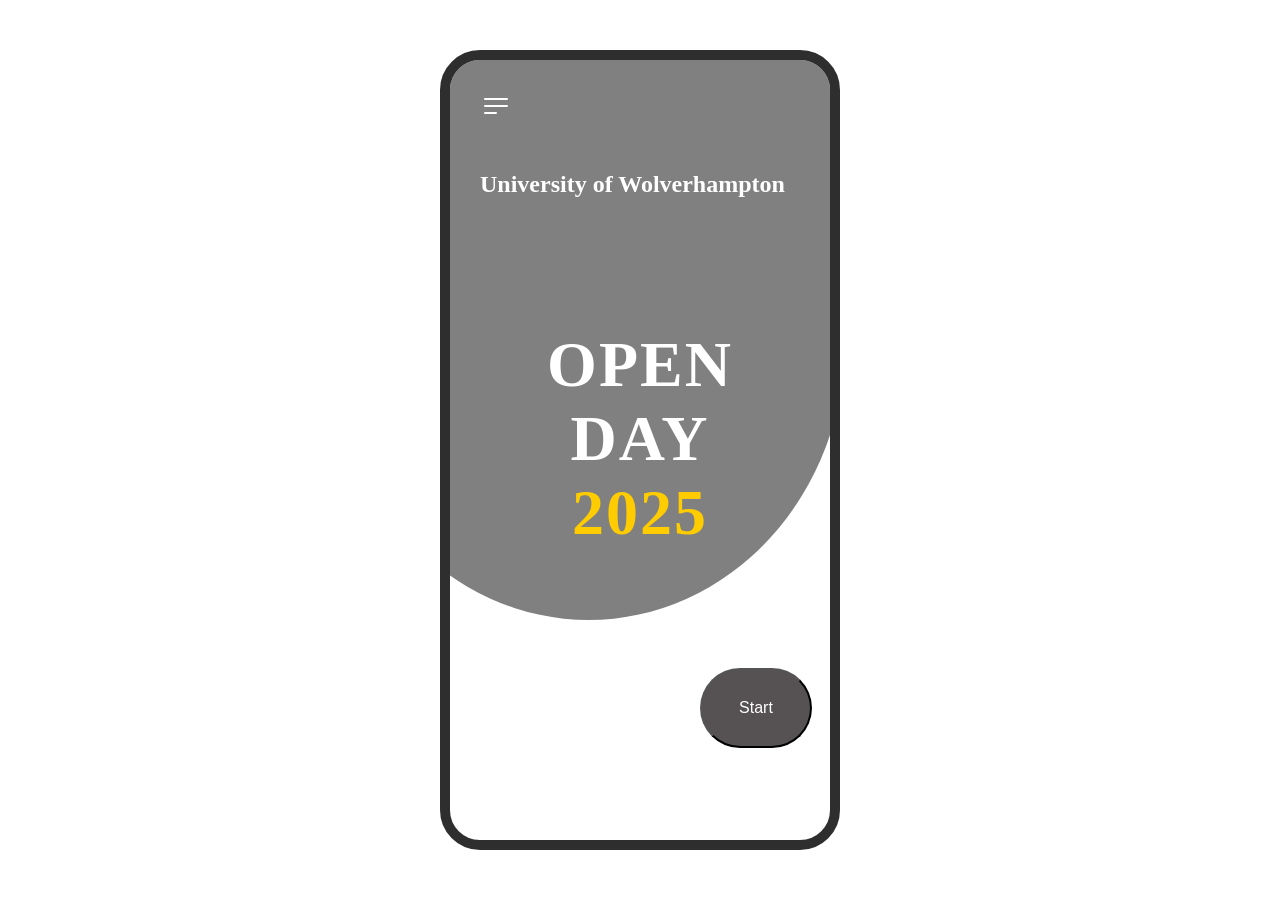
==== index.html @ 84ce7a77 "Add files via upload" ====
<!DOCTYPE html>
<html lang="en">

<head>
    <meta charset="UTF-8">
    <meta name="viewport" content="width=device-width, initial-scale=1.0">
    <link rel="stylesheet" href="styles.css">
    <title>University Open Day</title>
</head>

<body>

    <div class="wrapper">
        <div class="backdrop"></div>

        <!-- Home Screen -->
        <div class="screen home-screen active">
            <div class="head-wrapper">
                <div class="menu-btn">
                    <svg xmlns="http://www.w3.org/2000/svg" fill="none" viewBox="0 0 24 24" stroke-width="1.5"
                        stroke="currentColor" class="w-6 h-6">
                        <path stroke-linecap="round" stroke-linejoin="round"
                            d="M3.75 6.75h16.5M3.75 12h16.5m-16.5 5.25H12" />
                    </svg>
                </div>
                <h2 style="color: white; margin-top: 5vh;">University of Wolverhampton</h2>
                <div class="welcome">
                    <div class="content">
                        <h1> Open Day</h1>
                        <h1>2025</h1>
                    </div>
                </div>
            </div>
            <button class="startbtn">Start</button>
        </div>

        <!-- Category Screen -->
        <div class="screen category-screen">
            <div class="head-wrapper">
                <button class="back-btn">← Back</button>
            </div>
            <div class="categories-wrapper">
                <div class="categories">
                    <button class="class1 category">Events</button>
                </div>
                <div class="categories">
                    <button class="class2 category">Courses</button>
                </div>
                <div class="categories">
                    <button class="class3 category">FAQs</button>
                </div>
            </div>
        </div>

        <!-- Event Schedule (Category 1) -->
        <div class="screen class1-page">
            <div class="head-wrapper">
                <button class="classback-btn">← Back</button>
            </div>
            <div class="event-container">
                <header>
                    <h1>University Open Day - Event Schedule</h1>
                    <input type="text" id="search-bar" placeholder="Search events...">
                </header>
                <div class="event-schedule">
                    <div class="event-row" data-time="09:30 AM">
                        <div class="time-box">09:30 AM</div>
                        <div class="event-box">
                            <h3>Registration & Welcome</h3>
                            <p>Main Reception Area - Guests register & receive welcome packs</p>
                        </div>
                    </div>
                    <div class="event-row" data-time="10:30 AM">
                        <div class="time-box">10:30 AM</div>
                        <div class="event-box">
                            <h3>Campus Tour</h3>
                            <p>Starting at Reception Area - Guided tours of university facilities</p>
                        </div>
                    </div>
                    <div class="event-row" data-time="12:00 PM">
                        <div class="time-box">12:00 PM</div>
                        <div class="event-box">
                            <h3>Lunch Break</h3>
                            <p>University Cafeteria - Meet staff and students while dining</p>
                        </div>
                    </div>
                    <div class="event-row" data-time="02:00 PM">
                        <div class="time-box">02:00 PM</div>
                        <div class="event-box">
                            <h3>Course Introduction Sessions</h3>
                            <p>Various Lecture Theatres - Learn about courses & career prospects</p>
                        </div>
                    </div>
                    <div class="event-row" data-time="04:00 PM">
                        <div class="time-box">04:00 PM</div>
                        <div class="event-box">
                            <h3>Student Panel Discussion</h3>
                            <p>Main Hall</p>
                        </div>
                    </div>
                </div>
            </div>
        </div>

        <!-- Courses Page -->
        <div class="screen class2-page">
            <div class="head-wrapper">
                <button class="classback-btn_two">← Back</button>
            </div>
            <div class="classification">
                <h1>Available Courses</h1>
                <ul class="list">
                    <li>
                        <div class="card">
                            <img src="Images\istockphoto-1702445356-612x612.jpg" alt="Avatar" style="width:100%">
                            <div class="container">
                                <h4><b>Computer Science</b></h4>
                            </div>
                        </div>
                    </li>
                    <li>
                        <div class="card">
                            <img src="Images\images (3).jpeg" alt="Avatar" style="width:100%">
                            <div class="container">
                                <h4><b>Engineering</b></h4>
                            </div>
                        </div>
                    </li>
                    <li>
                        <div class="card">
                            <img src="Images\images (4).jpeg" alt="Avatar" style="width:100%">
                            <div class="container">
                                <h4><b>Artificial Intelligence</b></h4>
                            </div>
                        </div>
                    </li>
                    <li>
                        <div class="card">
                            <img src="Images\642604b850060e114dc20476_I'm Tired of Working with Patients- Now What_ 8 Non-Bedside Nursing Jobs to Consider .webp" alt="Avatar" style="width:100%">
                            <div class="container">
                                <h4><b>Nursing</b></h4>
                            </div>
                        </div>
                    </li>
                    <!-- <li>BSc Computer Science</li>
                    <li>BEng Mechanical Engineering</li>
                    <li>BSc Artificial Intelligence</li>
                    <li>BSc Nursing</li> -->
                </ul>
            </div>
        </div>

        <!-- FAQs Page -->
              <div class="screen class3-page">
            <div class="head-wrapper">
                <button class="classback-btn_three">← Back</button>
            </div>
            <div class="classification">
                <h2>FAQs</h2>
                <div class="faq">
                    <h3>What time does the open day start?</h3>
                    <p class="answer">It starts at 09:30 AM.</p>
                </div>
				 <div class="faq">
                    <h3>Do I need to register?</h3>
                    <p class="answer">Yes, please register online to secure your spot</p>
                </div>
			
                <div class="faq">
                    <h3>Can I bring a guest?</h3>
                    <p class="answer">Yes, you can bring up to two guests.</p>
                </div>
				<div class="faq">
                    <h3>What should I bring?</h3>
                    <p class="answer">Bring your registration confirmation and any questions you have</p>
                </div>
				<div class="faq">
                    <h3>Are refreshments provided?</h3>
                    <p class="answer">Yes, light refreshments and lunch will be provided</p>
                </div>
				
                <div class="faq">
                    <h3>Is parking available?</h3>
                    <p class="answer">Yes, limited parking is available on campus.</p>
                </div>
            </div>
        </div>

    </div>

    <script src="script.js"></script>
</body>

</html>
---- styles.css ----
*{
    margin: 0;
    padding: 0;
    box-sizing: border-box;
}

body{
    min-height: 100vh;
    color: #2e2e2e;
    display: flex;
    align-items: center;
    justify-content: center;
    background-color: #fff;
}

.welcome {
    height: 50vh;
    display: flex;
    justify-content: center;
    align-items: center;
    background-image: url('https://source.unsplash.com/1600x900/?university');
    background-size: cover;
    background-position: center;
    color: #ffffff;
    text-align: center;
  }

  .content h2 {
    font-size: 2rem;
    margin-bottom: 0.5rem;
    letter-spacing: 1px;
  }

  .content h1 {
    font-size: 4rem;
    font-weight: bold;
    margin: 0;
    letter-spacing: 2px;
    text-transform: uppercase;
  }

  .content h1:nth-child(2) {
    color: #ffcc00;
    margin-bottom: 0.5rem;
  }

  .content h1:nth-child(3) {
    color: #ff3300;
  }

.wrapper{
    position: relative;
    height: 100vh;
    width: 100%;
    overflow: hidden;
    padding: 30px 0;
    display: flex;
}

@media (min-width: 768px) {
    .wrapper{
        height: 50rem;
        width: 25rem;
        border-radius: 40px;
        border: 10px solid #2e2e2e;
    }
}

.wrapper .screen{
    flex: 1;
    min-width: 100%;
    transition: all 0.2s;
}

.backdrop{
    width: 135%;
    height: 35rem;
    position: absolute;
    top: 0;
    left: 50%;
    z-index: -1;
    transform: translateX(-60%);
    border-radius: 0 0 50% 50%;
    background-color: gray;
    transition: all 0.3s;
}

::-webkit-scrollbar{
    width: 0;
}

.startbtn{
    margin-left: 250px;
    height: 5rem;
    width: 7rem;
    background-color: #565254;
    color: #fff;
    font-size: 16px;
    cursor: pointer;
    border-radius: 40px;
}

.head-wrapper{
    padding:  0 30px;
}
.wrapper.show-category .home-screen{
    transform: translateX(-100%);
}

.wrapper.show-category .category-screen{
    transform: translateX(-100%);
}
.wrapper.show-category .backdrop{
    transform: translate(-50%, -60%);
}

/*class 1 page*/
.class1 {
    font-size: x-large;
}

.class2 {
    font-size: larger;
}

.class3 {
    font-size: large;
}

.wrapper.show-page1 .category-screen{
    transform: translateX(-200%);
}
.wrapper.show-page1 .category-screen{
    transform: translateX(-200);
}
.wrapper.show-page1 .class1-page{
    transform: translateX(-200%);
}

/*class 2 page*/
.wrapper.show-page2 .category-screen{
    transform: translateX(-200%);
}
.wrapper.show-page2 .category-screen{
    transform: translateX(-300);
}
.wrapper.show-page2 .class2-page{
    transform: translateX(-300%);
}

/*class 3 page*/
.wrapper.show-page3 .category-screen{
    transform: translateX(-200%);
}
.wrapper.show-page3 .category-screen{
    transform: translateX(-400);
}
.wrapper.show-page3 .class3-page{
    transform: translateX(-400%);
}

/*class 4 page*/
.wrapper.show-page4 .category-screen{
    transform: translateX(-200%);
}
.wrapper.show-page4 .category-screen{
    transform: translateX(-500);
}
.wrapper.show-page4 .class4-page{
    transform: translateX(-500%);
}



.content-backdrop{
    width: 135%;
    height: 15rem;
    position: absolute;
    top: 0;
    left: 50%;
    z-index: -1;
    transform: translateX(-60%);
    border-radius: 0 0 50% 50%;
}


.menu-btn{
    width: 2rem;
    cursor: pointer;
    color: #2e2e2e;
}


.welcome{
    display: flex;
    justify-content: space-between;
    margin-top: 20px;
}

.welcome h1{
    font-size: 4rem;
}
.welcome p{
    font-weight: 500;
}

.categories button {
    width: 100%;
    display: flex;
    max-width: 50vh;  
    padding: 15px;
    /* font-size: 22px;  */
    font-weight: bold;
    font-family: 'Poppins', sans-serif;
    text-align: end;
    color: white;
    background-color: #2c3e50; 
    border: none;
    border-radius: 10px;
    cursor: pointer;
    transition: background-color 0.3s, transform 0.2s;
}

.categories button:hover {
    background-color: #1a252f; 
    transform: scale(1.05);
}

.categories-wrapper{
    width: 100%;
    height: 100%;
    margin-top: 1rem;
    height: calc(100% - 5rem);
    padding: 4% 10% 0 10%;
    padding-bottom: 20px;
    overflow: auto;
}

.categories {
    width: 100%;
    display: flex;
    place-items: center;
    align-items: center;
    justify-content: center;
}



/*------*/
.category-screen .head-wrapper{
    display: flex;
    justify-content: space-between;
    align-items: center;
}

.screen .head-wrapper svg{
    width: 2rem;
    cursor: pointer; 
    color: #fff;
}

.classback-btn ,.classback-btn_two ,.classback-btn_three {
    display: flex;
    align-items: center;
    padding: 10px;
    height: 3rem;
    width: 7rem;
    background-color: #565254;
    color: #fff;
    font-size: 16px;
    cursor: pointer;
    border-radius: 40px;
}



.back-btn{
    display: flex;
    align-items: center;
    padding: 10px;
    height: 3rem;
    width: 7rem;
    background-color: #565254;
    color: #fff;
    font-size: 16px;
    cursor: pointer;
    border-radius: 40px;
}

.categories{
    padding-top: 1rem;
    display: flex;
    flex-direction: column;
    gap: 1rem;
}

.categories .class1{
   /* background-color: green;*/
    border-radius: 0.5rem;
    font-size: xx-large;
    padding: 5rem 1rem;
    cursor: pointer;
    display: flex;
    justify-content: center;
    box-shadow: 0 10px 20px 5px #00000023;
    transition: all 0.3s;
}
.event-container {
    margin-top: 20px;
    padding: 15px;
}

.event-container header {
    text-align: center;
    margin-bottom: 15px;
}

.event-container input {
    width: 100%;
    padding: 8px;
    margin-bottom: 15px;
    border: 1px solid #ccc;
    border-radius: 5px;
}

.event-schedule {
    display: flex;
    flex-direction: column;
    gap: 15px;
    align-items: center;
}

.event-row {
    display: flex;
    align-items: center;
    background: white;
    padding: 15px;
    border-radius: 8px;
    width: 90%;
    max-width: 400px;
    box-shadow: 0 2px 5px rgba(0, 0, 0, 0.1);
}

.time-box {
    background: #28a745;
    color: white;
    padding: 10px;
    border-radius: 5px;
    width: 80px;
    text-align: center;
    font-weight: bold;
    margin-right: 15px;
}

.event-box h3 {
    font-size: 16px;
    margin-bottom: 5px;
}
.event-box p {
    font-size: 14px;
    color: #666;
}

.categories .class2{
   /* background-color: red;*/
    border-radius: 0.5rem;
    padding: 4rem 1rem;
    font-size: x-large;
    cursor: pointer;
    display: flex;
    justify-content: center;
    box-shadow: 0 10px 20px 5px #00000023;
    transition: all 0.3s;
}
.categories .class3{
  /*  background-color: red;*/
    border-radius: 0.5rem;
    padding: 3rem 1rem;
    font-size: larger;
    cursor: pointer;
    display: flex;
    justify-content: center;
    box-shadow: 0 10px 20px 5px #00000023;
    transition: all 0.3s;
}

.categories .class4{
   /* background-color: red;*/
    border-radius: 0.5rem;
    padding: 2rem 1rem;
    cursor: pointer;
    display: flex;
    justify-content: space-between;
    box-shadow: 0 10px 20px 5px #00000023;
    transition: all 0.3s;
    overflow: hidden;
}
.class4 img{
    height: 100%;
    width: 100%;
}

.categories .category:hover{
    transform: translateY(-10px);
    box-shadow: 0 10px 20px 5px #00000023;
}



.classification .head-wrapper{
    display: flex;
    justify-content: space-between;
    align-items: center;
}
.classification{
    margin-top: 1rem;
    height: calc(100% - 5rem);
    padding: 4% 10% 0 10%;
    padding-bottom: 20px;
    overflow: auto;
}
.category{
    background-color: #D0CFCF;
}






.classthreegroup
{
    display: flex;
    flex-direction: column;
}
.classthreegroup h2{
    font-size: 2rem;
}

.faqstitle{
    display: flex;
    padding-bottom: 10%;
    flex-direction: column;
    align-items: center;
}
.faq{
    max-width: 700px;
    margin-top: 2rem;
    padding-bottom: 1rem;
    border-bottom: 2px solid black;
    cursor: pointer;
}

.question{
    display: flex;
    justify-content: space-between;
    align-items: center;
}
.question h3{
    font-size: 1.5rem;
}
.answer p{
    padding-top: .5rem;
    line-height: 1.6;
    font-size: 1.2;
}
.answer{
    max-height: 0;
    overflow: hidden;
    transition: max-height 1s ease;
}

.faq.active .answer{
    max-height: 300px;
    animation: fade .5s ease-in-out;
}

.faq.active svg{
    transform: rotate(180deg);
}

.question svg{
    transition: transform 0.3s ease-in;
}

@keyframes fade{
    from{
        opacity: 0;
        transform: translateY(-10px);
    }
    to{
        opacity: .5;
        transform: translateY(0px);
    }
}

.image-grid{
    --gap: 16px;
    --num-cols: 4;
    --row-height: 300px;

    box-sizing: border-box;
    padding: var(--gap);

    display: grid;
    grid-template-columns: repeat(var(--num-cols), 1fr);
    grid-auto-rows: var(--row-height);
    gap: var(--gap);
}

.image-grid > img{
    width: 100%;
    height: 100%;
    object-fit: cover;
}

.image-grid-col-2{
    grid-column: span 6;
}

.image-grid-row-2{
    grid-row: span 2;
}

.gallery{
    display: inline-block;
    border: 1px solid hsl(0, 0%, 60%);
    width: 150px;
}

.gallery .description{
    padding: 10px;
    text-align: center;
}
.gallery:hover{
    border: 1px solid hsl(0, 0%, 20%);
}

.gallery img{
    width: 100%;
    height: auto;
}
.inqueries-btn{
    position:absolute;
    bottom: 1rem;
    right: 1rem;
    width: 3rem;
    height: 3rem;
    border-radius: 50%;
    cursor: pointer;
    display: flex;
    align-items: center;
    justify-content: center;
    background-color: #D0CFCF;
}

.inqueries-btn:hover{
    transform: scale(1.1);
}

.inqueries-btn svg{
    width: 2rem;
}
.card {
    box-shadow: 0 4px 8px 0 rgba(0,0,0,0.2);
    transition: 0.3s;
    margin: 4vh;
    border-radius: 10px;
  }

  .card img{
    border-radius: 10px;
  }
  
  .card:hover {
    box-shadow: 0 8px 16px 0 rgba(0,0,0,0.2);
  }
  

  .container {
    padding: 2px 16px;
  }

  .list {
    text-decoration: none;
    list-style-type: none;
  }
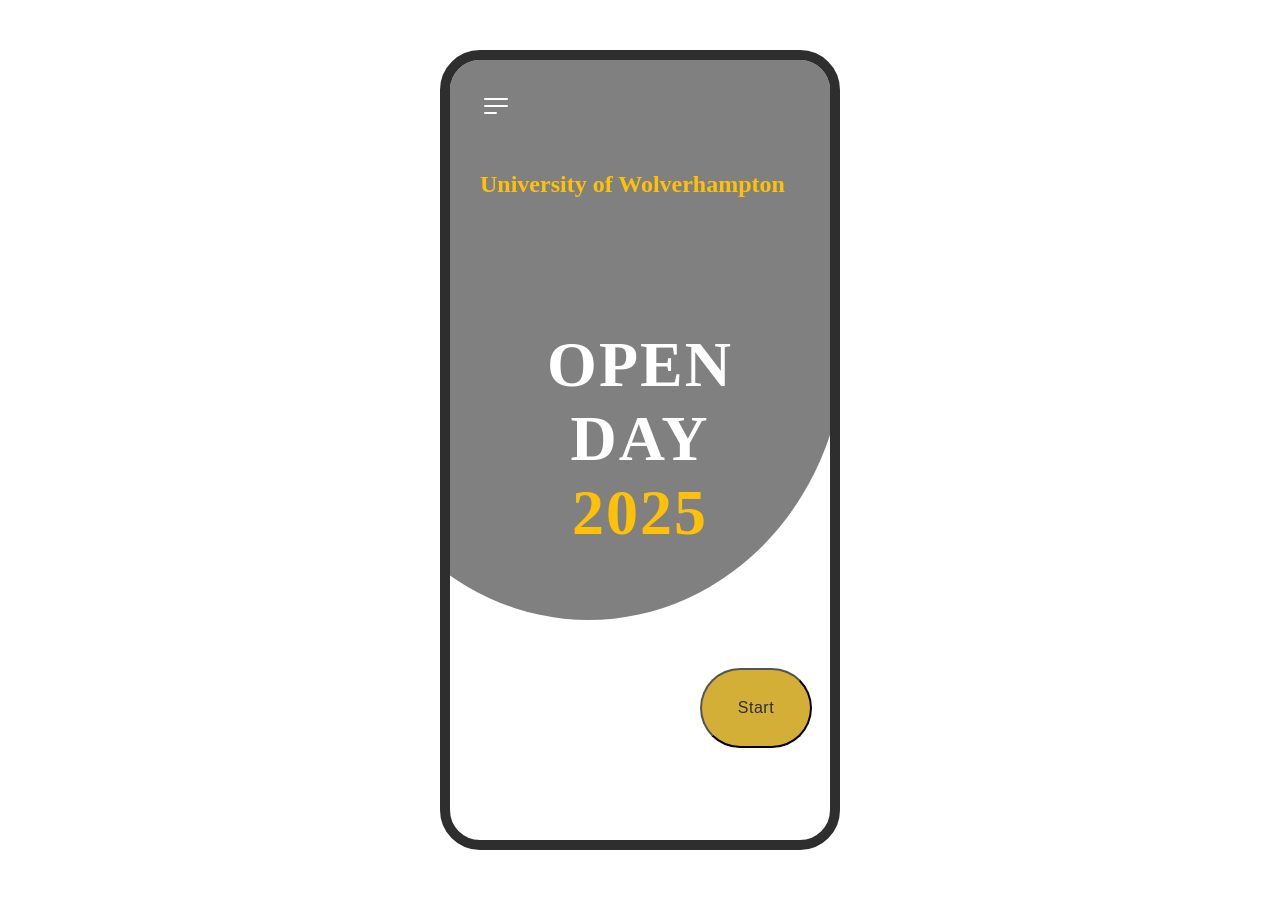
==== commit e6ce7336: "Add files via upload" ====
--- a/index.html
+++ b/index.html
@@ -23,11 +23,11 @@
                             d="M3.75 6.75h16.5M3.75 12h16.5m-16.5 5.25H12" />
                     </svg>
                 </div>
-                <h2 style="color: white; margin-top: 5vh;">University of Wolverhampton</h2>
+                <h2 style="color:#FFC107; margin-top: 5vh;">University of Wolverhampton</h2>
                 <div class="welcome">
                     <div class="content">
                         <h1> Open Day</h1>
-                        <h1>2025</h1>
+                        <h1 style="color: #FFC107">2025</h1>
                     </div>
                 </div>
             </div>
@@ -37,15 +37,23 @@
         <!-- Category Screen -->
         <div class="screen category-screen">
             <div class="head-wrapper">
-                <button class="back-btn">← Back</button>
-            </div>
+                <button class="back-btn"; style="color:  #FFC107">← Back</button>
+            </div>
+			<h1 class="category-title">Explore the Open Day</h1>
             <div class="categories-wrapper">
-                <div class="categories">
-                    <button class="class1 category">Events</button>
-                </div>
-                <div class="categories">
-                    <button class="class2 category">Courses</button>
-                </div>
+              <div class="categories">
+					<button class="class1 category" style="background-image: url('./Images/events_wlv.jpg'); background-size: cover; background-position: center; color: white;">
+					
+					</button>
+				</div>
+
+				<div class="categories">
+					<button class="class2 category" style="background-image: url('./Images/courses_wlv.png'); background-size: cover; background-position: center; color: white;">
+						
+					</button>
+				</div>
+
+
                 <div class="categories">
                     <button class="class3 category">FAQs</button>
                 </div>
@@ -59,99 +67,173 @@
             </div>
             <div class="event-container">
                 <header>
-                    <h1>University Open Day - Event Schedule</h1>
+                    <h1 >University Open Day </h1>
+					<h1 style="color: #FFC107"> Event Schedule</h1>
                     <input type="text" id="search-bar" placeholder="Search events...">
                 </header>
                 <div class="event-schedule">
-                    <div class="event-row" data-time="09:30 AM">
-                        <div class="time-box">09:30 AM</div>
-                        <div class="event-box">
-                            <h3>Registration & Welcome</h3>
-                            <p>Main Reception Area - Guests register & receive welcome packs</p>
-                        </div>
-                    </div>
-                    <div class="event-row" data-time="10:30 AM">
-                        <div class="time-box">10:30 AM</div>
-                        <div class="event-box">
-                            <h3>Campus Tour</h3>
-                            <p>Starting at Reception Area - Guided tours of university facilities</p>
-                        </div>
-                    </div>
-                    <div class="event-row" data-time="12:00 PM">
-                        <div class="time-box">12:00 PM</div>
-                        <div class="event-box">
-                            <h3>Lunch Break</h3>
-                            <p>University Cafeteria - Meet staff and students while dining</p>
-                        </div>
-                    </div>
-                    <div class="event-row" data-time="02:00 PM">
-                        <div class="time-box">02:00 PM</div>
-                        <div class="event-box">
-                            <h3>Course Introduction Sessions</h3>
-                            <p>Various Lecture Theatres - Learn about courses & career prospects</p>
-                        </div>
-                    </div>
-                    <div class="event-row" data-time="04:00 PM">
-                        <div class="time-box">04:00 PM</div>
-                        <div class="event-box">
-                            <h3>Student Panel Discussion</h3>
-                            <p>Main Hall</p>
-                        </div>
-                    </div>
-                </div>
-            </div>
-        </div>
-
-        <!-- Courses Page -->
+					<div class="event-row" data-time="09:00 AM">
+						<div class="time-box">09:00 AM</div>
+						<div class="event-box">
+							<h3>Arrival & Registration</h3>
+							<p>Main Reception - Collect welcome pack and ID badge</p>
+						</div>
+					</div>
+					<div class="event-row" data-time="09:30 AM">
+						<div class="time-box">09:30 AM</div>
+						<div class="event-box">
+							<h3>Welcome Talk</h3>
+							<p>Main Auditorium - Introduction by the Vice Chancellor</p>
+						</div>
+					</div>
+					<div class="event-row" data-time="10:15 AM">
+						<div class="time-box">10:15 AM</div>
+						<div class="event-box">
+							<h3>Campus Tour</h3>
+							<p>Reception Start Point - Guided tours with student ambassadors</p>
+						</div>
+					</div>
+					<div class="event-row" data-time="11:00 AM">
+						<div class="time-box">11:00 AM</div>
+						<div class="event-box">
+							<h3>Department Talks</h3>
+							<p>Various Lecture Theatres - Learn about specific departments</p>
+						</div>
+					</div>
+					<div class="event-row" data-time="12:00 PM">
+						<div class="time-box">12:00 PM</div>
+						<div class="event-box">
+							<h3>Lunch Break</h3>
+							<p>University Cafeteria - Enjoy complimentary refreshments</p>
+						</div>
+					</div>
+					<div class="event-row" data-time="01:00 PM">
+						<div class="time-box">01:00 PM</div>
+						<div class="event-box">
+							<h3>Accommodation Tour</h3>
+							<p>Meet at Courtyard - View student halls and facilities</p>
+						</div>
+					</div>
+					<div class="event-row" data-time="02:00 PM">
+						<div class="time-box">02:00 PM</div>
+						<div class="event-box">
+							<h3>Student Life Session</h3>
+							<p>Common Room - Hear from current students about university life</p>
+						</div>
+					</div>
+					<div class="event-row" data-time="03:00 PM">
+						<div class="time-box">03:00 PM</div>
+						<div class="event-box">
+							<h3>Support Services Fair</h3>
+							<p>Main Hall - Meet teams for careers, wellbeing, and admissions</p>
+						</div>
+					</div>
+					<div class="event-row" data-time="04:00 PM">
+						<div class="time-box">04:00 PM</div>
+						<div class="event-box">
+							<h3>Q&A with Faculty and Students</h3>
+							<p>Auditorium - Ask questions and interact with staff and students</p>
+						</div>
+					</div>
+					<div class="event-row" data-time="05:00 PM">
+						<div class="time-box">05:00 PM</div>
+						<div class="event-box">
+							<h3>Closing Remarks</h3>
+							<p>Reception Area - Final words and feedback collection</p>
+						</div>
+					</div>
+				</div>
+
+            </div>
+        </div>
+
+  
         <div class="screen class2-page">
             <div class="head-wrapper">
-                <button class="classback-btn_two">← Back</button>
+                <button class="classback-btn_two" >← Back</button>
             </div>
             <div class="classification">
                 <h1>Available Courses</h1>
-                <ul class="list">
+               <ul class="list course-grid">
                     <li>
-                        <div class="card">
+                        <a class="card" href="#">
                             <img src="Images\istockphoto-1702445356-612x612.jpg" alt="Avatar" style="width:100%">
                             <div class="container">
                                 <h4><b>Computer Science</b></h4>
+								 <p>Digital building: Learn coding, data, and AI.</p>
                             </div>
-                        </div>
+                        </a>
                     </li>
+					
                     <li>
-                        <div class="card">
-                            <img src="Images\images (3).jpeg" alt="Avatar" style="width:100%">
-                            <div class="container">
-                                <h4><b>Engineering</b></h4>
-                            </div>
-                        </div>
-                    </li>
-                    <li>
-                        <div class="card">
-                            <img src="Images\images (4).jpeg" alt="Avatar" style="width:100%">
-                            <div class="container">
-                                <h4><b>Artificial Intelligence</b></h4>
-                            </div>
-                        </div>
-                    </li>
-                    <li>
-                        <div class="card">
-                            <img src="Images\642604b850060e114dc20476_I'm Tired of Working with Patients- Now What_ 8 Non-Bedside Nursing Jobs to Consider .webp" alt="Avatar" style="width:100%">
-                            <div class="container">
-                                <h4><b>Nursing</b></h4>
-                            </div>
-                        </div>
-                    </li>
-                    <!-- <li>BSc Computer Science</li>
-                    <li>BEng Mechanical Engineering</li>
-                    <li>BSc Artificial Intelligence</li>
-                    <li>BSc Nursing</li> -->
-                </ul>
-            </div>
-        </div>
+						<a class="card" href="#">
+							<img src="Images/engineering.jpeg" alt="Engineering">
+							<div class="container">
+								<h4><b>Engineering</b></h4>
+								<p>Technology Building – Learn mechanical, civil, and electrical engineering fundamentals.</p>
+							</div>
+						</a>
+					</li>
+					<li>
+						<a class="card" href="#">
+							<img src="Images/medicine.webp" alt="Medicine">
+							<div class="container">
+								<h4><b>Medicine</b></h4>
+								<p>Health Sciences Complex – Study human biology, diagnostics, and clinical care.</p>
+							</div>
+						</a>
+					</li>
+					<li>
+						<a class="card" href="#">
+							<img src="Images/law.jpg" alt="Law">
+							<div class="container">
+								<h4><b>Law</b></h4>
+								<p>Law and Justice Centre – Explore legal systems, ethics, and case studies.</p>
+							</div>
+						</a>
+					</li>
+					<li>
+						<a class="card" href="#">
+							<img src="Images/creative-arts.jpg" alt="Creative Arts">
+							<div class="container">
+								<h4><b>Creative Arts</b></h4>
+								<p>Arts Building – Express yourself through visual arts, design, and multimedia.</p>
+							</div>
+						</a>
+					</li>
+					<li>
+						<a class="card" href="#">
+							<img src="Images/banking.jpg" alt="Banking and Finance">
+							<div class="container">
+								<h4><b>Banking and Finance</b></h4>
+								<p>Business School – Dive into investment, economics, and financial analysis.</p>
+							</div>
+						</a>
+					</li>
+					<li>
+						<a class="card" href="#">
+							<img src="Images/business.jpg" alt="Business Administration">
+							<div class="container">
+								<h4><b>Business Administration</b></h4>
+								<p>Management Building – Study leadership, operations, and entrepreneurship.</p>
+							</div>
+						</a>
+					</li>
+					<li>
+						<a class="card" href="#">
+							<img src="Images/journalism.jpg" alt="Journalism">
+							<div class="container">
+								<h4><b>Journalism</b></h4>
+								<p>Media Centre – Master storytelling, reporting, and digital journalism techniques.</p>
+							</div>
+						</a>
+					</li>
+				</ul>
+			</div>
+		</div>
 
         <!-- FAQs Page -->
-              <div class="screen class3-page">
+        <div class="screen class3-page">
             <div class="head-wrapper">
                 <button class="classback-btn_three">← Back</button>
             </div>
@@ -188,7 +270,22 @@
 
     </div>
 
-    <script src="script.js"></script>
+    
+	
+	
+	<!-- Toast Notification -->
+	<div id="toast" class="hidden">
+		<div class="toast-content">
+			<p id="toast-message">Would you like more information about this course?</p>
+			<div class="toast-actions">
+				<button id="toast-yes">Yes</button>
+				<button id="toast-no">No</button>
+			</div>
+		</div>
+	</div>
+	
+	<script src="script.js"></script>
+
 </body>
 
 </html>
--- a/styles.css
+++ b/styles.css
@@ -114,10 +114,13 @@
     transform: translate(-50%, -60%);
 }
 
-/*class 1 page*/
-.class1 {
-    font-size: x-large;
-}
+.class1-page {
+    margin-top: 1rem;
+    height: calc(100% - 5rem);
+    overflow-y: auto;
+    position: relative;
+}
+
 
 .class2 {
     font-size: larger;
@@ -203,28 +206,43 @@
 .welcome p{
     font-weight: 500;
 }
+.category-title {
+    text-align: center;
+    font-size: 2rem;
+    font-weight: bold;
+    color: #2e2e2e;
+    margin-bottom: 1rem;
+}
+.category-title {
+    text-align: center;
+    font-size: 2rem;
+    font-weight: bold;
+    color: #2e2e2e;
+    margin-bottom: 1rem;
+}
 
 .categories button {
     width: 100%;
     display: flex;
-    max-width: 50vh;  
+    max-width: 50vh;
     padding: 15px;
-    /* font-size: 22px;  */
     font-weight: bold;
     font-family: 'Poppins', sans-serif;
     text-align: end;
-    color: white;
-    background-color: #2c3e50; 
+    background-color: #A89F91;
+    color: #2e2e2e;
     border: none;
     border-radius: 10px;
     cursor: pointer;
-    transition: background-color 0.3s, transform 0.2s;
+    transition: background-color 0.3s ease, transform 0.2s ease;
+    letter-spacing: 0.5px; 
 }
 
 .categories button:hover {
-    background-color: #1a252f; 
+    background-color: #BFAFA2;
     transform: scale(1.05);
 }
+
 
 .categories-wrapper{
     width: 100%;
@@ -265,8 +283,11 @@
     padding: 10px;
     height: 3rem;
     width: 7rem;
-    background-color: #565254;
-    color: #fff;
+    background-color: #A89F91; 
+    color: #2e2e2e;
+    font-weight: bold;
+    border: 2px solid #2e2e2e;
+    transition: background-color 0.3s ease;
     font-size: 16px;
     cursor: pointer;
     border-radius: 40px;
@@ -280,8 +301,11 @@
     padding: 10px;
     height: 3rem;
     width: 7rem;
-    background-color: #565254;
-    color: #fff;
+    background-color: #A89F91; 
+    color: #2e2e2e;
+    font-weight: bold;
+    border: 2px solid #2e2e2e;
+    transition: background-color 0.3s ease;
     font-size: 16px;
     cursor: pointer;
     border-radius: 40px;
@@ -308,6 +332,7 @@
 .event-container {
     margin-top: 20px;
     padding: 15px;
+
 }
 
 .event-container header {
@@ -342,7 +367,7 @@
 }
 
 .time-box {
-    background: #28a745;
+    background: #FFC107;
     color: white;
     padding: 10px;
     border-radius: 5px;
@@ -563,9 +588,11 @@
 }
 .card {
     box-shadow: 0 4px 8px 0 rgba(0,0,0,0.2);
-    transition: 0.3s;
     margin: 4vh;
     border-radius: 10px;
+	cursor: pointer;
+	transition: transform 0.3s;
+
   }
 
   .card img{
@@ -574,6 +601,7 @@
   
   .card:hover {
     box-shadow: 0 8px 16px 0 rgba(0,0,0,0.2);
+	transform: scale(1.03);
   }
   
 
@@ -584,4 +612,190 @@
   .list {
     text-decoration: none;
     list-style-type: none;
-  }+  }
+  
+  .course-grid {
+    display: grid;
+    grid-template-columns: repeat(2, 1fr); /* 2 columns */
+    gap: 1rem;
+    list-style-type: none;
+    padding: 0;
+    margin-top: 1rem;
+}
+
+.card {
+    text-decoration: none;
+    color: inherit;
+    background: #fff;
+    border-radius: 10px;
+    overflow: hidden;
+    box-shadow: 0 4px 8px rgba(0,0,0,0.1);
+    transition: transform 0.3s, box-shadow 0.3s;
+}
+
+.card:hover {
+    transform: scale(1.03);
+    box-shadow: 0 8px 16px rgba(0,0,0,0.2);
+}
+
+.card img {
+    width: 100%;
+    height: auto;
+    border-radius: 10px 10px 0 0;
+    display: block;
+}
+
+.card .container {
+    padding: 12px;
+}
+
+.card .container h4 {
+    margin: 0 0 5px 0;
+    font-size: 1.1rem;
+    font-weight: bold;
+}
+
+.card .container p {
+    font-size: 0.9rem;
+    color: #555;
+}
+
+
+
+
+
+
+/* === High-End Visual Theme Enhancements === */
+
+/* Accent color for all category and navigation buttons */
+.categories button {
+    background-color: #A89F91;  /* Warm taupe */
+    color: #2e2e2e;
+}
+
+.categories button:hover {
+    background-color: #BFAFA2;  /* Slightly lighter taupe on hover */
+    transform: scale(1.05);
+}
+
+/* Highlight utility buttons like Start, Back */
+.startbtn,
+.back-btn,
+.classback-btn,
+.classback-btn_two,
+.classback-btn_three,
+.classback-btn_four {
+    background-color: #D4AF37;  /* Champagne gold */
+    color: #2e2e2e;
+}
+
+/* Time box on event cards */
+.time-box {
+    background: #D4AF37;
+    color: white;
+}
+
+/* Additional styling for visual consistency */
+.event-row {
+    background: #FAFAFA;  /* Slightly off-white for card contrast */
+    border: 1px solid #e0e0e0;
+}
+
+.event-box h3 {
+    color: #2E2E2E;
+}
+
+.event-box p {
+    color: #555;
+}
+
+/* FAQ toggle improvement */
+.faq.active {
+    background-color: #F9F9F9;
+    border-left: 5px solid #D4AF37;
+}
+
+/* Tab label typography upgrade */
+.categories .class1,
+.categories .class2,
+.categories .class3 {
+    font-weight: 600;
+    letter-spacing: 1px;
+}
+
+/* Ensure all buttons feel consistent */
+button {
+    font-family: 'Poppins', sans-serif;
+    letter-spacing: 0.5px;
+    transition: background-color 0.3s ease, transform 0.2s ease;
+}
+#toast {
+    position: fixed;
+    top: 0;
+    left: 0;
+    height: 100vh;
+    width: 100vw;
+    background-color: rgba(0, 0, 0, 0.6); /* semi-transparent black overlay */
+    display: flex;
+    justify-content: center;
+    align-items: center;
+    z-index: 9999;
+    transition: opacity 0.3s ease;
+}
+
+#toast {
+    position: fixed;
+    top: 0;
+    left: 0;
+    height: 100vh;
+    width: 100vw;
+    background-color: rgba(0, 0, 0, 0.5); /* semi-transparent overlay */
+    display: flex;
+    justify-content: center;
+    align-items: center;
+    z-index: 9999;
+    pointer-events: auto;
+}
+
+#toast.hidden {
+    display: none;
+}
+
+.toast-content {
+    background-color: #ffffff;
+    padding: 1.5rem 2rem; /* reduced padding */
+    border-radius: 12px;
+    text-align: center;
+    width: 80%;           /* smaller width */
+    max-width: 320px;     /* slightly narrower modal */
+    box-shadow: 0 10px 30px rgba(0, 0, 0, 0.25);
+}
+
+.toast-content p {
+    font-size: 1.1rem;
+    color: #2e2e2e;
+    margin-bottom: 1rem;
+    font-weight: bold;
+}
+
+.toast-actions {
+    display: flex;
+    justify-content: center;
+    gap: 1rem;
+}
+
+.toast-actions button {
+    padding: 0.6rem 1.2rem;
+    border: none;
+    background-color: #D4AF37;
+    color: #2e2e2e;
+    border-radius: 6px;
+    cursor: pointer;
+    font-size: 1rem;
+    font-weight: bold;
+    transition: background-color 0.3s ease;
+}
+
+.toast-actions button:hover {
+    background-color: #b8942d;
+}
